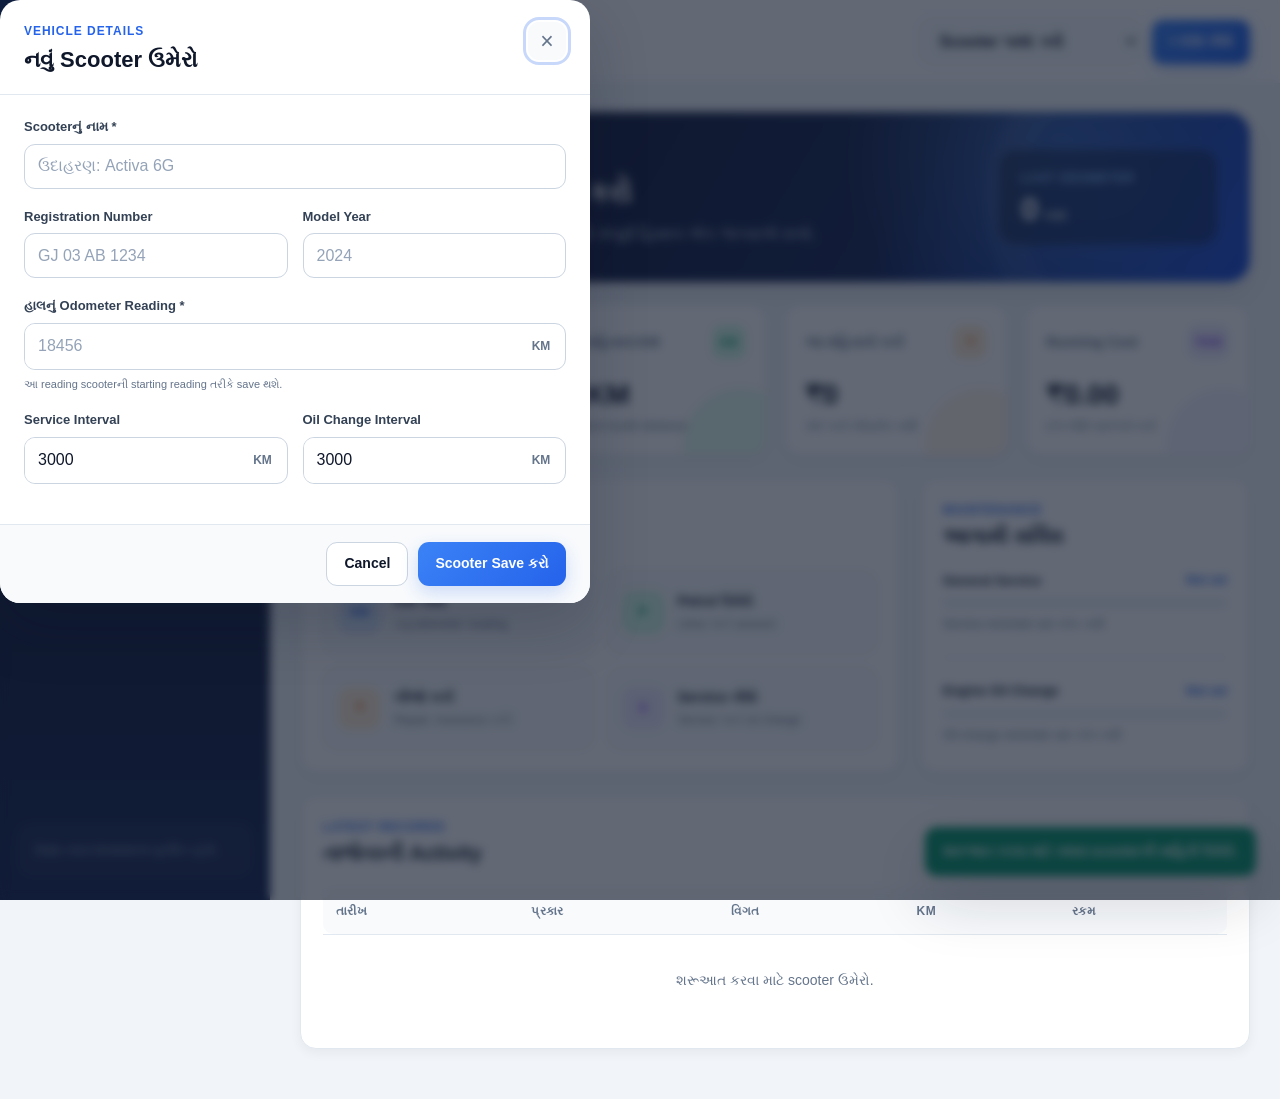
==== index.html @ d8d2cc83 "Add files via upload Add scooter expense tracker" ====
<!doctype html>
<html lang="gu">
  <head>
    <meta charset="UTF-8" />

    <meta name="viewport" content="width=device-width, initial-scale=1.0" />

    <meta
      name="description"
      content="Scooterના daily KM, petrol, service અને બીજા ખર્ચનો હિસાબ રાખવા માટેનું dashboard."
    />

    <title>Scooter Expense Tracker</title>

    <link rel="stylesheet" href="style.css" />
  </head>

  <body>
    <!-- Mobile overlay -->
    <div id="sidebarOverlay" class="sidebar-overlay"></div>

    <!-- Sidebar -->
    <aside id="sidebar" class="sidebar">
      <div class="brand">
        <div class="brand-icon">S</div>

        <div>
          <h1>Scooter Tracker</h1>
          <p>Expense & KM Manager</p>
        </div>
      </div>

      <nav class="sidebar-nav" aria-label="Main navigation">
        <button
          type="button"
          class="nav-item active"
          data-section="dashboardSection"
        >
          <span class="nav-icon">⌂</span>
          <span>ડેશબોર્ડ</span>
        </button>

        <button type="button" class="nav-item" data-section="ridesSection">
          <span class="nav-icon">↗</span>
          <span>Daily KM</span>
        </button>

        <button type="button" class="nav-item" data-section="expensesSection">
          <span class="nav-icon">₹</span>
          <span>ખર્ચ</span>
        </button>

        <button
          type="button"
          class="nav-item"
          data-section="maintenanceSection"
        >
          <span class="nav-icon">⚙</span>
          <span>સર્વિસ</span>
        </button>

        <button type="button" class="nav-item" data-section="reportsSection">
          <span class="nav-icon">▥</span>
          <span>રિપોર્ટ</span>
        </button>

        <button type="button" class="nav-item" data-section="scootersSection">
          <span class="nav-icon">+</span>
          <span>મારા Scooter</span>
        </button>
      </nav>

      <div class="sidebar-footer">
        <p>Data તમારા browserમાં સુરક્ષિત રહેશે.</p>
      </div>
    </aside>

    <!-- Main area -->
    <div class="app-container">
      <!-- Header -->
      <header class="top-header">
        <div class="header-left">
          <button
            type="button"
            id="menuButton"
            class="menu-button"
            aria-label="Open menu"
          >
            ☰
          </button>

          <div>
            <p class="page-label">Scooter Expense Tracker</p>
            <h2 id="pageTitle">ડેશબોર્ડ</h2>
          </div>
        </div>

        <div class="header-actions">
          <label for="activeScooterSelect" class="sr-only">
            Scooter પસંદ કરો
          </label>

          <select id="activeScooterSelect" class="scooter-selector">
            <option value="">Scooter પસંદ કરો</option>
          </select>

          <button
            type="button"
            class="primary-button"
            id="openRideDialogButton"
          >
            + KM નોંધો
          </button>
        </div>
      </header>

      <main class="main-content">
        <!-- Dashboard -->
        <section id="dashboardSection" class="page-section active">
          <div class="welcome-panel">
            <div>
              <p class="eyebrow">આજનો હિસાબ</p>
              <h3 id="dashboardScooterName">તમારું Scooter પસંદ કરો</h3>

              <p>
                Daily ride, petrol અને maintenanceનો સંપૂર્ણ હિસાબ એક જગ્યાએ
                રાખો.
              </p>
            </div>

            <div class="odometer-display">
              <span>Last Odometer</span>

              <strong>
                <span id="lastOdometerValue">0</span>
                <small>KM</small>
              </strong>
            </div>
          </div>

          <!-- Summary cards -->
          <div class="summary-grid">
            <article class="summary-card blue-card">
              <div class="card-heading">
                <span>આજના KM</span>
                <span class="card-icon">↗</span>
              </div>

              <strong id="todayKmValue">0 KM</strong>
              <p id="todayRideCount">આજે કોઈ ride નથી</p>
            </article>

            <article class="summary-card green-card">
              <div class="card-heading">
                <span>આ મહિનાના KM</span>
                <span class="card-icon">KM</span>
              </div>

              <strong id="monthKmValue">0 KM</strong>
              <p>Current month distance</p>
            </article>

            <article class="summary-card orange-card">
              <div class="card-heading">
                <span>આ મહિનાનો ખર્ચ</span>
                <span class="card-icon">₹</span>
              </div>

              <strong id="monthExpenseValue">₹0</strong>
              <p id="monthExpenseCount">કોઈ ખર્ચ નોંધાયેલ નથી</p>
            </article>

            <article class="summary-card purple-card">
              <div class="card-heading">
                <span>Running Cost</span>
                <span class="card-icon">₹/KM</span>
              </div>

              <strong id="costPerKmValue">₹0.00</strong>
              <p>દરેક KM પાછળનો ખર્ચ</p>
            </article>
          </div>

          <!-- Quick actions -->
          <div class="content-grid">
            <article class="panel quick-actions-panel">
              <div class="panel-header">
                <div>
                  <p class="eyebrow">Quick Entry</p>
                  <h3>નવો રેકોર્ડ ઉમેરો</h3>
                </div>
              </div>

              <div class="quick-action-grid">
                <button
                  type="button"
                  class="quick-action ride-action"
                  id="dashboardRideButton"
                >
                  <span class="quick-icon">KM</span>

                  <span>
                    <strong>KM નોંધો</strong>
                    <small>નવું odometer reading</small>
                  </span>
                </button>

                <button
                  type="button"
                  class="quick-action petrol-action"
                  id="dashboardPetrolButton"
                >
                  <span class="quick-icon">P</span>

                  <span>
                    <strong>Petrol ઉમેરો</strong>
                    <small>Litres અને amount</small>
                  </span>
                </button>

                <button
                  type="button"
                  class="quick-action expense-action"
                  id="dashboardExpenseButton"
                >
                  <span class="quick-icon">₹</span>

                  <span>
                    <strong>બીજો ખર્ચ</strong>
                    <small>Repair, insurance વગેરે</small>
                  </span>
                </button>

                <button
                  type="button"
                  class="quick-action service-action"
                  id="dashboardServiceButton"
                >
                  <span class="quick-icon">S</span>

                  <span>
                    <strong>Service નોંધો</strong>
                    <small>Service અને oil change</small>
                  </span>
                </button>
              </div>
            </article>

            <!-- Maintenance status -->
            <article class="panel maintenance-panel">
              <div class="panel-header">
                <div>
                  <p class="eyebrow">Maintenance</p>
                  <h3>આગામી સર્વિસ</h3>
                </div>
              </div>

              <div class="maintenance-item">
                <div class="maintenance-title">
                  <span>General Service</span>
                  <strong id="serviceKmRemaining"> Not set </strong>
                </div>

                <div class="progress-track">
                  <div
                    id="serviceProgressBar"
                    class="progress-bar service-progress"
                    style="width: 0%"
                  ></div>
                </div>

                <p id="nextServiceDetails">Service reminder set કરેલ નથી</p>
              </div>

              <div class="maintenance-item">
                <div class="maintenance-title">
                  <span>Engine Oil Change</span>
                  <strong id="oilKmRemaining"> Not set </strong>
                </div>

                <div class="progress-track">
                  <div
                    id="oilProgressBar"
                    class="progress-bar oil-progress"
                    style="width: 0%"
                  ></div>
                </div>

                <p id="nextOilDetails">Oil change reminder set કરેલ નથી</p>
              </div>
            </article>
          </div>

          <!-- Recent activity -->
          <article class="panel">
            <div class="panel-header responsive-panel-header">
              <div>
                <p class="eyebrow">Latest Records</p>
                <h3>તાજેતરની Activity</h3>
              </div>

              <button
                type="button"
                class="text-button"
                data-go-to="ridesSection"
              >
                બધા રેકોર્ડ જુઓ
              </button>
            </div>

            <div class="table-wrapper">
              <table>
                <thead>
                  <tr>
                    <th>તારીખ</th>
                    <th>પ્રકાર</th>
                    <th>વિગત</th>
                    <th>KM</th>
                    <th>રકમ</th>
                  </tr>
                </thead>

                <tbody id="recentActivityTableBody">
                  <tr class="empty-table-row">
                    <td colspan="5">હજી કોઈ activity નોંધાયેલ નથી.</td>
                  </tr>
                </tbody>
              </table>
            </div>
          </article>
        </section>

        <!-- Daily KM section -->
        <section id="ridesSection" class="page-section">
          <div class="section-heading">
            <div>
              <p class="eyebrow">Daily Ride Log</p>
              <h3>KM અને Ride History</h3>
              <p>
                દરેક stop પર odometer reading દાખલ કરો. Ride distance automatic
                calculate થશે.
              </p>
            </div>

            <button
              type="button"
              class="primary-button"
              id="ridesPageAddButton"
            >
              + નવું KM Reading
            </button>
          </div>

          <div class="summary-grid compact-grid">
            <article class="mini-summary-card">
              <span>આજના કુલ KM</span>
              <strong id="ridesTodayTotal">0 KM</strong>
            </article>

            <article class="mini-summary-card">
              <span>આ અઠવાડિયાના KM</span>
              <strong id="ridesWeekTotal">0 KM</strong>
            </article>

            <article class="mini-summary-card">
              <span>આ મહિનાના KM</span>
              <strong id="ridesMonthTotal">0 KM</strong>
            </article>

            <article class="mini-summary-card">
              <span>Average Daily KM</span>
              <strong id="averageDailyKm">0 KM</strong>
            </article>
          </div>

          <article class="panel">
            <div class="panel-header">
              <div>
                <p class="eyebrow">Odometer Entries</p>
                <h3>Ride History</h3>
              </div>
            </div>

            <div class="table-wrapper">
              <table>
                <thead>
                  <tr>
                    <th>Date & Time</th>
                    <th>Previous KM</th>
                    <th>Current KM</th>
                    <th>Ride KM</th>
                    <th>સ્થળ / નોંધ</th>
                    <th>Action</th>
                  </tr>
                </thead>

                <tbody id="rideHistoryTableBody">
                  <tr class="empty-table-row">
                    <td colspan="6">પ્રથમ odometer reading દાખલ કરો.</td>
                  </tr>
                </tbody>
              </table>
            </div>
          </article>
        </section>

        <!-- Expenses section -->
        <section id="expensesSection" class="page-section">
          <div class="section-heading">
            <div>
              <p class="eyebrow">Expense Manager</p>
              <h3>બધા ખર્ચ</h3>
              <p>Petrol, repair, insurance અને બીજા ખર્ચનો સંપૂર્ણ રેકોર્ડ.</p>
            </div>

            <div class="button-group">
              <button
                type="button"
                class="secondary-button"
                id="expensesPagePetrolButton"
              >
                + Petrol
              </button>

              <button
                type="button"
                class="primary-button"
                id="expensesPageAddButton"
              >
                + બીજો ખર્ચ
              </button>
            </div>
          </div>

          <div class="summary-grid compact-grid">
            <article class="mini-summary-card">
              <span>કુલ Petrol ખર્ચ</span>
              <strong id="totalPetrolExpense">₹0</strong>
            </article>

            <article class="mini-summary-card">
              <span>કુલ Service ખર્ચ</span>
              <strong id="totalServiceExpense">₹0</strong>
            </article>

            <article class="mini-summary-card">
              <span>બીજા ખર્ચ</span>
              <strong id="totalOtherExpense">₹0</strong>
            </article>

            <article class="mini-summary-card">
              <span>કુલ Scooter ખર્ચ</span>
              <strong id="grandTotalExpense">₹0</strong>
            </article>
          </div>

          <article class="panel">
            <div class="filter-row">
              <div>
                <label for="expenseMonthFilter"> મહિનો </label>

                <input type="month" id="expenseMonthFilter" />
              </div>

              <div>
                <label for="expenseTypeFilter"> ખર્ચનો પ્રકાર </label>

                <select id="expenseTypeFilter">
                  <option value="all">બધા ખર્ચ</option>
                  <option value="petrol">Petrol</option>
                  <option value="service">Service</option>
                  <option value="oil">Engine Oil</option>
                  <option value="repair">Repair</option>
                  <option value="insurance">Insurance</option>
                  <option value="puc">PUC</option>
                  <option value="accessory">Accessory</option>
                  <option value="other">Other</option>
                </select>
              </div>

              <button
                type="button"
                class="secondary-button filter-reset-button"
                id="resetExpenseFilterButton"
              >
                Reset
              </button>
            </div>

            <div class="table-wrapper">
              <table>
                <thead>
                  <tr>
                    <th>તારીખ</th>
                    <th>પ્રકાર</th>
                    <th>વિગત</th>
                    <th>Odometer</th>
                    <th>રકમ</th>
                    <th>Action</th>
                  </tr>
                </thead>

                <tbody id="expenseHistoryTableBody">
                  <tr class="empty-table-row">
                    <td colspan="6">કોઈ ખર્ચ નોંધાયેલ નથી.</td>
                  </tr>
                </tbody>
              </table>
            </div>
          </article>
        </section>

        <!-- Maintenance section -->
        <section id="maintenanceSection" class="page-section">
          <div class="section-heading">
            <div>
              <p class="eyebrow">Service Records</p>
              <h3>Service અને Maintenance</h3>
              <p>Service, oil change, tyre અને repairનો record રાખો.</p>
            </div>

            <button
              type="button"
              class="primary-button"
              id="maintenancePageAddButton"
            >
              + Service નોંધો
            </button>
          </div>

          <article class="panel">
            <div class="panel-header">
              <div>
                <p class="eyebrow">Maintenance Timeline</p>
                <h3>Service History</h3>
              </div>
            </div>

            <div id="maintenanceTimeline" class="maintenance-timeline">
              <div class="empty-state">
                <div class="empty-icon">⚙</div>
                <h4>કોઈ service record નથી</h4>
                <p>પહેલી service અથવા oil changeની entry ઉમેરો.</p>
              </div>
            </div>
          </article>
        </section>

        <!-- Reports section -->
        <section id="reportsSection" class="page-section">
          <div class="section-heading">
            <div>
              <p class="eyebrow">Expense Analysis</p>
              <h3>Monthly Report</h3>
              <p>Scooter કેટલા KM ચાલ્યું અને કેટલો ખર્ચ થયો તે જુઓ.</p>
            </div>

            <div>
              <label for="reportMonthFilter" class="sr-only">
                Report month
              </label>

              <input type="month" id="reportMonthFilter" />
            </div>
          </div>

          <div class="report-grid">
            <article class="panel report-overview">
              <div class="panel-header">
                <div>
                  <p class="eyebrow">Selected Month</p>
                  <h3>મહિનાનો સારાંશ</h3>
                </div>
              </div>

              <div class="report-list">
                <div>
                  <span>કુલ Distance</span>
                  <strong id="reportTotalKm">0 KM</strong>
                </div>

                <div>
                  <span>કુલ ખર્ચ</span>
                  <strong id="reportTotalExpense">₹0</strong>
                </div>

                <div>
                  <span>Petrol ખર્ચ</span>
                  <strong id="reportPetrolExpense">₹0</strong>
                </div>

                <div>
                  <span>Service ખર્ચ</span>
                  <strong id="reportServiceExpense">₹0</strong>
                </div>

                <div>
                  <span>Cost per KM</span>
                  <strong id="reportCostPerKm">₹0.00</strong>
                </div>

                <div>
                  <span>Average Mileage</span>
                  <strong id="reportMileage">0 KM/L</strong>
                </div>
              </div>
            </article>

            <article class="panel">
              <div class="panel-header">
                <div>
                  <p class="eyebrow">Expense Breakdown</p>
                  <h3>ખર્ચ ક્યાં થયો?</h3>
                </div>
              </div>

              <div id="expenseBreakdown" class="expense-breakdown">
                <div class="breakdown-row">
                  <div class="breakdown-label">
                    <span>Petrol</span>
                    <strong id="petrolBreakdownAmount">₹0</strong>
                  </div>

                  <div class="progress-track">
                    <div
                      id="petrolBreakdownBar"
                      class="progress-bar petrol-bar"
                      style="width: 0%"
                    ></div>
                  </div>
                </div>

                <div class="breakdown-row">
                  <div class="breakdown-label">
                    <span>Service</span>
                    <strong id="serviceBreakdownAmount">₹0</strong>
                  </div>

                  <div class="progress-track">
                    <div
                      id="serviceBreakdownBar"
                      class="progress-bar service-bar"
                      style="width: 0%"
                    ></div>
                  </div>
                </div>

                <div class="breakdown-row">
                  <div class="breakdown-label">
                    <span>Repair & Other</span>
                    <strong id="otherBreakdownAmount">₹0</strong>
                  </div>

                  <div class="progress-track">
                    <div
                      id="otherBreakdownBar"
                      class="progress-bar other-bar"
                      style="width: 0%"
                    ></div>
                  </div>
                </div>
              </div>
            </article>
          </div>
        </section>

        <!-- Scooters section -->
        <section id="scootersSection" class="page-section">
          <div class="section-heading">
            <div>
              <p class="eyebrow">Vehicle Manager</p>
              <h3>મારા Scooter</h3>
              <p>એકથી વધારે scooter હોય તો દરેકનો અલગ હિસાબ રાખો.</p>
            </div>

            <button
              type="button"
              class="primary-button"
              id="scootersPageAddButton"
            >
              + Scooter ઉમેરો
            </button>
          </div>

          <div id="scooterCardsContainer" class="scooter-grid">
            <div class="empty-state full-width">
              <div class="empty-icon">+</div>
              <h4>હજી કોઈ scooter ઉમેરેલ નથી</h4>
              <p>શરૂઆત કરવા માટે તમારા scooterની માહિતી ઉમેરો.</p>
            </div>
          </div>
        </section>
      </main>
    </div>

    <!-- Toast message -->
    <div id="toast" class="toast" role="status" aria-live="polite"></div>

    <!-- Add scooter dialog -->
    <dialog id="scooterDialog" class="app-dialog">
      <form id="scooterForm">
        <div class="dialog-header">
          <div>
            <p class="eyebrow">Vehicle Details</p>
            <h3 id="scooterDialogTitle">નવું Scooter ઉમેરો</h3>
          </div>

          <button
            type="button"
            class="dialog-close-button"
            data-close-dialog="scooterDialog"
            aria-label="Close"
          >
            ×
          </button>
        </div>

        <div class="dialog-body">
          <input type="hidden" id="scooterEditId" />

          <div class="form-group">
            <label for="scooterName"> Scooterનું નામ * </label>

            <input
              type="text"
              id="scooterName"
              placeholder="ઉદાહરણ: Activa 6G"
              required
            />
          </div>

          <div class="two-column-form">
            <div class="form-group">
              <label for="scooterNumber"> Registration Number </label>

              <input
                type="text"
                id="scooterNumber"
                placeholder="GJ 03 AB 1234"
              />
            </div>

            <div class="form-group">
              <label for="scooterModelYear"> Model Year </label>

              <input
                type="number"
                id="scooterModelYear"
                min="1990"
                max="2100"
                placeholder="2024"
              />
            </div>
          </div>

          <div class="form-group">
            <label for="scooterInitialKm"> હાલનું Odometer Reading * </label>

            <div class="input-with-unit">
              <input
                type="number"
                id="scooterInitialKm"
                min="0"
                step="0.1"
                placeholder="18456"
                required
              />

              <span>KM</span>
            </div>

            <small>
              આ reading scooterની starting reading તરીકે save થશે.
            </small>
          </div>

          <div class="two-column-form">
            <div class="form-group">
              <label for="serviceIntervalKm"> Service Interval </label>

              <div class="input-with-unit">
                <input
                  type="number"
                  id="serviceIntervalKm"
                  min="1"
                  value="3000"
                />

                <span>KM</span>
              </div>
            </div>

            <div class="form-group">
              <label for="oilIntervalKm"> Oil Change Interval </label>

              <div class="input-with-unit">
                <input type="number" id="oilIntervalKm" min="1" value="3000" />

                <span>KM</span>
              </div>
            </div>
          </div>
        </div>

        <div class="dialog-footer">
          <button
            type="button"
            class="secondary-button"
            data-close-dialog="scooterDialog"
          >
            Cancel
          </button>

          <button type="submit" class="primary-button">Scooter Save કરો</button>
        </div>
      </form>
    </dialog>

    <!-- Add KM reading dialog -->
    <dialog id="rideDialog" class="app-dialog">
      <form id="rideForm">
        <div class="dialog-header">
          <div>
            <p class="eyebrow">Daily Ride</p>
            <h3>નવું KM Reading</h3>
          </div>

          <button
            type="button"
            class="dialog-close-button"
            data-close-dialog="rideDialog"
            aria-label="Close"
          >
            ×
          </button>
        </div>

        <div class="dialog-body">
          <div class="current-reading-box">
            <span>Previous Odometer</span>

            <strong> <span id="ridePreviousKm">0</span> KM </strong>
          </div>

          <div class="form-group">
            <label for="rideCurrentKm"> Current Odometer Reading * </label>

            <div class="input-with-unit">
              <input
                type="number"
                id="rideCurrentKm"
                min="0"
                step="0.1"
                placeholder="18468"
                required
              />

              <span>KM</span>
            </div>
          </div>

          <div id="rideCalculationPreview" class="calculation-preview">
            Current KM દાખલ કરવાથી ride distance અહીં દેખાશે.
          </div>

          <div class="form-group">
            <label for="rideDateTime"> Date & Time * </label>

            <input type="datetime-local" id="rideDateTime" required />
          </div>

          <div class="form-group">
            <label for="rideNote"> સ્થળ અથવા નોંધ </label>

            <input
              type="text"
              id="rideNote"
              placeholder="ઉદાહરણ: Office, Home, Market"
            />
          </div>

          <p id="rideFormError" class="form-error"></p>
        </div>

        <div class="dialog-footer">
          <button
            type="button"
            class="secondary-button"
            data-close-dialog="rideDialog"
          >
            Cancel
          </button>

          <button type="submit" class="primary-button">KM Save કરો</button>
        </div>
      </form>
    </dialog>

    <!-- Add petrol dialog -->
    <dialog id="petrolDialog" class="app-dialog">
      <form id="petrolForm">
        <div class="dialog-header">
          <div>
            <p class="eyebrow">Fuel Record</p>
            <h3>Petrol Entry</h3>
          </div>

          <button
            type="button"
            class="dialog-close-button"
            data-close-dialog="petrolDialog"
            aria-label="Close"
          >
            ×
          </button>
        </div>

        <div class="dialog-body">
          <div class="two-column-form">
            <div class="form-group">
              <label for="petrolDate"> તારીખ * </label>

              <input type="date" id="petrolDate" required />
            </div>

            <div class="form-group">
              <label for="petrolOdometer"> Odometer KM * </label>

              <input
                type="number"
                id="petrolOdometer"
                min="0"
                step="0.1"
                required
              />
            </div>
          </div>

          <div class="two-column-form">
            <div class="form-group">
              <label for="petrolLitres"> Petrol Litres * </label>

              <div class="input-with-unit">
                <input
                  type="number"
                  id="petrolLitres"
                  min="0.01"
                  step="0.01"
                  placeholder="4.50"
                  required
                />

                <span>L</span>
              </div>
            </div>

            <div class="form-group">
              <label for="petrolRate"> Rate per Litre </label>

              <div class="input-with-unit currency-unit">
                <span>₹</span>

                <input
                  type="number"
                  id="petrolRate"
                  min="0"
                  step="0.01"
                  placeholder="95.00"
                />
              </div>
            </div>
          </div>

          <div class="form-group">
            <label for="petrolAmount"> Total Amount * </label>

            <div class="input-with-unit currency-unit">
              <span>₹</span>

              <input
                type="number"
                id="petrolAmount"
                min="0"
                step="0.01"
                placeholder="500"
                required
              />
            </div>
          </div>

          <div class="form-group checkbox-group">
            <input type="checkbox" id="petrolFullTank" />

            <label for="petrolFullTank"> Full tank ભરાવ્યું છે </label>
          </div>

          <div class="form-group">
            <label for="petrolNote"> નોંધ </label>

            <input
              type="text"
              id="petrolNote"
              placeholder="ઉદાહરણ: Indian Oil, Rajkot"
            />
          </div>

          <p id="petrolFormError" class="form-error"></p>
        </div>

        <div class="dialog-footer">
          <button
            type="button"
            class="secondary-button"
            data-close-dialog="petrolDialog"
          >
            Cancel
          </button>

          <button type="submit" class="primary-button">Petrol Save કરો</button>
        </div>
      </form>
    </dialog>

    <!-- Add expense dialog -->
    <dialog id="expenseDialog" class="app-dialog">
      <form id="expenseForm">
        <div class="dialog-header">
          <div>
            <p class="eyebrow">Expense Record</p>
            <h3>નવો ખર્ચ ઉમેરો</h3>
          </div>

          <button
            type="button"
            class="dialog-close-button"
            data-close-dialog="expenseDialog"
            aria-label="Close"
          >
            ×
          </button>
        </div>

        <div class="dialog-body">
          <div class="two-column-form">
            <div class="form-group">
              <label for="expenseDate"> તારીખ * </label>

              <input type="date" id="expenseDate" required />
            </div>

            <div class="form-group">
              <label for="expenseType"> ખર્ચનો પ્રકાર * </label>

              <select id="expenseType" required>
                <option value="">પસંદ કરો</option>
                <option value="repair">Repair</option>
                <option value="insurance">Insurance</option>
                <option value="puc">PUC</option>
                <option value="accessory">Accessory</option>
                <option value="washing">Washing</option>
                <option value="parking">Parking</option>
                <option value="fine">Fine</option>
                <option value="other">Other</option>
              </select>
            </div>
          </div>

          <div class="two-column-form">
            <div class="form-group">
              <label for="expenseAmount"> Amount * </label>

              <div class="input-with-unit currency-unit">
                <span>₹</span>

                <input
                  type="number"
                  id="expenseAmount"
                  min="0"
                  step="0.01"
                  required
                />
              </div>
            </div>

            <div class="form-group">
              <label for="expenseOdometer"> Odometer KM </label>

              <input type="number" id="expenseOdometer" min="0" step="0.1" />
            </div>
          </div>

          <div class="form-group">
            <label for="expenseDescription"> ખર્ચની વિગત * </label>

            <input
              type="text"
              id="expenseDescription"
              placeholder="ખર્ચ શેના માટે થયો?"
              required
            />
          </div>

          <p id="expenseFormError" class="form-error"></p>
        </div>

        <div class="dialog-footer">
          <button
            type="button"
            class="secondary-button"
            data-close-dialog="expenseDialog"
          >
            Cancel
          </button>

          <button type="submit" class="primary-button">ખર્ચ Save કરો</button>
        </div>
      </form>
    </dialog>

    <!-- Add service dialog -->
    <dialog id="serviceDialog" class="app-dialog">
      <form id="serviceForm">
        <div class="dialog-header">
          <div>
            <p class="eyebrow">Maintenance Record</p>
            <h3>Service નોંધો</h3>
          </div>

          <button
            type="button"
            class="dialog-close-button"
            data-close-dialog="serviceDialog"
            aria-label="Close"
          >
            ×
          </button>
        </div>

        <div class="dialog-body">
          <div class="two-column-form">
            <div class="form-group">
              <label for="serviceDate"> તારીખ * </label>

              <input type="date" id="serviceDate" required />
            </div>

            <div class="form-group">
              <label for="serviceType"> Service Type * </label>

              <select id="serviceType" required>
                <option value="">પસંદ કરો</option>
                <option value="general-service">General Service</option>
                <option value="oil-change">Engine Oil Change</option>
                <option value="tyre">Tyre Work</option>
                <option value="battery">Battery</option>
                <option value="brake">Brake Work</option>
                <option value="repair">Repair</option>
                <option value="other">Other</option>
              </select>
            </div>
          </div>

          <div class="two-column-form">
            <div class="form-group">
              <label for="serviceOdometer"> Service Odometer * </label>

              <div class="input-with-unit">
                <input
                  type="number"
                  id="serviceOdometer"
                  min="0"
                  step="0.1"
                  required
                />

                <span>KM</span>
              </div>
            </div>

            <div class="form-group">
              <label for="serviceAmount"> Service Cost * </label>

              <div class="input-with-unit currency-unit">
                <span>₹</span>

                <input
                  type="number"
                  id="serviceAmount"
                  min="0"
                  step="0.01"
                  required
                />
              </div>
            </div>
          </div>

          <div class="form-group">
            <label for="serviceDescription"> કરાવેલા કામની વિગત * </label>

            <textarea
              id="serviceDescription"
              rows="4"
              placeholder="ઉદાહરણ: Engine oil, air filter અને brake setting"
              required
            ></textarea>
          </div>

          <div class="form-group">
            <label for="serviceCenter"> Service Center / Mechanic </label>

            <input
              type="text"
              id="serviceCenter"
              placeholder="Service centerનું નામ"
            />
          </div>

          <p id="serviceFormError" class="form-error"></p>
        </div>

        <div class="dialog-footer">
          <button
            type="button"
            class="secondary-button"
            data-close-dialog="serviceDialog"
          >
            Cancel
          </button>

          <button type="submit" class="primary-button">Service Save કરો</button>
        </div>
      </form>
    </dialog>

    <!-- Delete confirmation dialog -->
    <dialog id="deleteDialog" class="app-dialog small-dialog">
      <div class="dialog-header">
        <div>
          <p class="eyebrow danger-text">Delete Record</p>
          <h3>આ record delete કરવો છે?</h3>
        </div>

        <button
          type="button"
          class="dialog-close-button"
          data-close-dialog="deleteDialog"
          aria-label="Close"
        >
          ×
        </button>
      </div>

      <div class="dialog-body">
        <p>Delete કર્યા પછી આ record પાછો મેળવી શકાશે નહીં.</p>
      </div>

      <div class="dialog-footer">
        <button
          type="button"
          class="secondary-button"
          data-close-dialog="deleteDialog"
        >
          Cancel
        </button>

        <button type="button" class="danger-button" id="confirmDeleteButton">
          Delete
        </button>
      </div>
    </dialog>

    <script src="app.js"></script>
  </body>
</html>
---- style.css ----
/* =====================================================
   SCOOTER EXPENSE TRACKER
   Main stylesheet
===================================================== */

:root {
  --primary: #2563eb;
  --primary-dark: #1d4ed8;
  --primary-light: #dbeafe;

  --secondary: #0f172a;
  --secondary-light: #1e293b;

  --green: #059669;
  --green-light: #d1fae5;

  --orange: #ea580c;
  --orange-light: #ffedd5;

  --purple: #7c3aed;
  --purple-light: #ede9fe;

  --red: #dc2626;
  --red-dark: #b91c1c;
  --red-light: #fee2e2;

  --yellow: #ca8a04;
  --yellow-light: #fef9c3;

  --background: #f1f5f9;
  --surface: #ffffff;
  --surface-soft: #f8fafc;

  --text-primary: #0f172a;
  --text-secondary: #64748b;
  --text-muted: #94a3b8;

  --border: #e2e8f0;
  --border-dark: #cbd5e1;

  --sidebar-width: 270px;
  --header-height: 84px;

  --radius-small: 10px;
  --radius-medium: 16px;
  --radius-large: 22px;

  --shadow-small: 0 4px 12px rgba(15, 23, 42, 0.05);
  --shadow-medium: 0 12px 30px rgba(15, 23, 42, 0.09);
  --shadow-large: 0 24px 60px rgba(15, 23, 42, 0.18);

  --transition: 0.2s ease;
}

/* =====================================================
   RESET
===================================================== */

* {
  box-sizing: border-box;
  margin: 0;
  padding: 0;
}

html {
  scroll-behavior: smooth;
}

body {
  min-height: 100vh;
  overflow-x: hidden;
  background: var(--background);
  color: var(--text-primary);
  font-family: Inter, "Segoe UI", Arial, sans-serif;
  font-size: 16px;
  line-height: 1.5;
}

button,
input,
select,
textarea {
  font: inherit;
}

button,
select {
  cursor: pointer;
}

button {
  border: 0;
}

input,
select,
textarea {
  width: 100%;
}

textarea {
  resize: vertical;
}

table {
  width: 100%;
  border-collapse: collapse;
}

.sr-only {
  position: absolute;
  width: 1px;
  height: 1px;
  overflow: hidden;
  clip: rect(0, 0, 0, 0);
  white-space: nowrap;
}

/* =====================================================
   SIDEBAR
===================================================== */

.sidebar {
  position: fixed;
  z-index: 100;
  top: 0;
  left: 0;
  width: var(--sidebar-width);
  height: 100vh;
  display: flex;
  flex-direction: column;
  padding: 24px 18px;
  overflow-y: auto;
  color: #ffffff;
  background:
    radial-gradient(
      circle at top left,
      rgba(37, 99, 235, 0.35),
      transparent 35%
    ),
    linear-gradient(180deg, #0f172a 0%, #111c35 55%, #172554 100%);
  transition: transform var(--transition);
}

.brand {
  display: flex;
  align-items: center;
  gap: 13px;
  min-height: 56px;
  margin: 0 6px 34px;
}

.brand-icon {
  width: 46px;
  height: 46px;
  flex-shrink: 0;
  display: grid;
  place-items: center;
  border: 1px solid rgba(255, 255, 255, 0.22);
  border-radius: 15px;
  color: #ffffff;
  background: linear-gradient(135deg, #3b82f6, #1d4ed8);
  box-shadow: 0 10px 25px rgba(37, 99, 235, 0.35);
  font-size: 22px;
  font-weight: 800;
}

.brand h1 {
  font-size: 18px;
  line-height: 1.2;
}

.brand p {
  margin-top: 4px;
  color: #94a3b8;
  font-size: 12px;
}

.sidebar-nav {
  display: flex;
  flex: 1;
  flex-direction: column;
  gap: 7px;
}

.nav-item {
  width: 100%;
  min-height: 50px;
  display: flex;
  align-items: center;
  gap: 13px;
  padding: 12px 14px;
  border-radius: 13px;
  color: #b8c2d6;
  background: transparent;
  text-align: left;
  font-size: 15px;
  font-weight: 600;
  transition:
    color var(--transition),
    background var(--transition),
    transform var(--transition);
}

.nav-item:hover {
  color: #ffffff;
  background: rgba(255, 255, 255, 0.08);
  transform: translateX(3px);
}

.nav-item.active {
  color: #ffffff;
  background: linear-gradient(
    135deg,
    rgba(59, 130, 246, 0.95),
    rgba(37, 99, 235, 0.78)
  );
  box-shadow: 0 10px 22px rgba(37, 99, 235, 0.22);
}

.nav-icon {
  width: 27px;
  height: 27px;
  flex-shrink: 0;
  display: grid;
  place-items: center;
  border-radius: 8px;
  background: rgba(255, 255, 255, 0.09);
  font-size: 14px;
  font-weight: 800;
}

.nav-item.active .nav-icon {
  background: rgba(255, 255, 255, 0.18);
}

.sidebar-footer {
  margin-top: 28px;
  padding: 16px;
  border: 1px solid rgba(255, 255, 255, 0.08);
  border-radius: 14px;
  color: #94a3b8;
  background: rgba(255, 255, 255, 0.04);
  font-size: 12px;
}

.sidebar-overlay {
  position: fixed;
  z-index: 90;
  inset: 0;
  display: none;
  background: rgba(15, 23, 42, 0.58);
  backdrop-filter: blur(3px);
}

/* =====================================================
   MAIN LAYOUT AND HEADER
===================================================== */

.app-container {
  min-height: 100vh;
  margin-left: var(--sidebar-width);
}

.top-header {
  position: sticky;
  z-index: 70;
  top: 0;
  min-height: var(--header-height);
  display: flex;
  align-items: center;
  justify-content: space-between;
  gap: 20px;
  padding: 15px 30px;
  border-bottom: 1px solid rgba(226, 232, 240, 0.9);
  background: rgba(255, 255, 255, 0.9);
  backdrop-filter: blur(16px);
}

.header-left,
.header-actions,
.button-group {
  display: flex;
  align-items: center;
  gap: 12px;
}

.header-left h2 {
  margin-top: 2px;
  font-size: 24px;
  line-height: 1.2;
}

.page-label {
  color: var(--text-secondary);
  font-size: 12px;
  font-weight: 700;
  letter-spacing: 0.06em;
  text-transform: uppercase;
}

.menu-button {
  width: 44px;
  height: 44px;
  display: none;
  place-items: center;
  border-radius: 12px;
  color: var(--text-primary);
  background: var(--surface-soft);
  font-size: 20px;
}

.scooter-selector {
  width: 220px;
  height: 45px;
  padding: 0 38px 0 14px;
  border: 1px solid var(--border);
  border-radius: 12px;
  outline: none;
  color: var(--text-primary);
  background: var(--surface-soft);
  font-weight: 600;
  transition:
    border-color var(--transition),
    box-shadow var(--transition);
}

.scooter-selector:focus {
  border-color: var(--primary);
  box-shadow: 0 0 0 4px rgba(37, 99, 235, 0.12);
}

.main-content {
  width: 100%;
  max-width: 1600px;
  margin: 0 auto;
  padding: 28px 30px 50px;
}

.page-section {
  display: none;
  animation: sectionFade 0.25s ease;
}

.page-section.active {
  display: block;
}

@keyframes sectionFade {
  from {
    opacity: 0;
    transform: translateY(5px);
  }

  to {
    opacity: 1;
    transform: translateY(0);
  }
}

/* =====================================================
   COMMON BUTTONS
===================================================== */

.primary-button,
.secondary-button,
.danger-button,
.text-button {
  min-height: 44px;
  display: inline-flex;
  align-items: center;
  justify-content: center;
  gap: 7px;
  padding: 10px 17px;
  border-radius: 11px;
  font-size: 14px;
  font-weight: 700;
  transition:
    transform var(--transition),
    box-shadow var(--transition),
    background var(--transition);
}

.primary-button {
  color: #ffffff;
  background: linear-gradient(135deg, #3b82f6, #2563eb);
  box-shadow: 0 7px 18px rgba(37, 99, 235, 0.2);
}

.primary-button:hover {
  background: linear-gradient(135deg, #2563eb, #1d4ed8);
  box-shadow: 0 10px 24px rgba(37, 99, 235, 0.3);
  transform: translateY(-1px);
}

.secondary-button {
  border: 1px solid var(--border-dark);
  color: var(--text-primary);
  background: #ffffff;
}

.secondary-button:hover {
  border-color: var(--primary);
  color: var(--primary);
  background: var(--primary-light);
}

.danger-button {
  color: #ffffff;
  background: var(--red);
}

.danger-button:hover {
  background: var(--red-dark);
}

.text-button {
  min-height: auto;
  padding: 6px 9px;
  color: var(--primary);
  background: transparent;
}

.text-button:hover {
  background: var(--primary-light);
}

button:focus-visible,
input:focus-visible,
select:focus-visible,
textarea:focus-visible {
  outline: 3px solid rgba(37, 99, 235, 0.25);
  outline-offset: 2px;
}

button:disabled {
  cursor: not-allowed;
  opacity: 0.55;
  transform: none;
}

/* =====================================================
   SECTION HEADINGS
===================================================== */

.section-heading {
  display: flex;
  align-items: flex-end;
  justify-content: space-between;
  gap: 24px;
  margin-bottom: 24px;
}

.section-heading h3 {
  margin-top: 2px;
  font-size: 28px;
  line-height: 1.25;
}

.section-heading > div > p:last-child {
  max-width: 650px;
  margin-top: 7px;
  color: var(--text-secondary);
}

.eyebrow {
  color: var(--primary);
  font-size: 12px;
  font-weight: 800;
  letter-spacing: 0.08em;
  text-transform: uppercase;
}

/* =====================================================
   DASHBOARD WELCOME PANEL
===================================================== */

.welcome-panel {
  position: relative;
  min-height: 170px;
  display: flex;
  align-items: center;
  justify-content: space-between;
  gap: 35px;
  margin-bottom: 22px;
  padding: 29px 32px;
  overflow: hidden;
  border-radius: var(--radius-large);
  color: #ffffff;
  background:
    radial-gradient(
      circle at 80% 20%,
      rgba(96, 165, 250, 0.4),
      transparent 28%
    ),
    linear-gradient(120deg, #0f172a, #172554 62%, #1d4ed8);
  box-shadow: var(--shadow-medium);
}

.welcome-panel::after {
  position: absolute;
  right: -55px;
  bottom: -80px;
  width: 250px;
  height: 250px;
  border: 35px solid rgba(255, 255, 255, 0.05);
  border-radius: 50%;
  content: "";
}

.welcome-panel > * {
  position: relative;
  z-index: 1;
}

.welcome-panel .eyebrow {
  color: #93c5fd;
}

.welcome-panel h3 {
  margin: 5px 0 8px;
  font-size: 29px;
}

.welcome-panel p {
  max-width: 550px;
  color: #cbd5e1;
}

.odometer-display {
  min-width: 220px;
  padding: 19px 22px;
  border: 1px solid rgba(255, 255, 255, 0.12);
  border-radius: 18px;
  background: rgba(15, 23, 42, 0.4);
  backdrop-filter: blur(10px);
}

.odometer-display > span {
  display: block;
  margin-bottom: 6px;
  color: #93c5fd;
  font-size: 12px;
  font-weight: 700;
  letter-spacing: 0.06em;
  text-transform: uppercase;
}

.odometer-display strong {
  display: flex;
  align-items: baseline;
  gap: 7px;
  font-size: 32px;
  line-height: 1;
}

.odometer-display small {
  color: #cbd5e1;
  font-size: 13px;
}

/* =====================================================
   SUMMARY CARDS
===================================================== */

.summary-grid {
  display: grid;
  grid-template-columns: repeat(4, minmax(0, 1fr));
  gap: 17px;
  margin-bottom: 22px;
}

.summary-card {
  position: relative;
  min-height: 145px;
  padding: 20px;
  overflow: hidden;
  border: 1px solid var(--border);
  border-radius: var(--radius-medium);
  background: var(--surface);
  box-shadow: var(--shadow-small);
  transition:
    transform var(--transition),
    box-shadow var(--transition);
}

.summary-card:hover {
  transform: translateY(-3px);
  box-shadow: var(--shadow-medium);
}

.summary-card::after {
  position: absolute;
  right: -32px;
  bottom: -48px;
  width: 115px;
  height: 115px;
  border-radius: 50%;
  content: "";
  opacity: 0.55;
}

.blue-card::after {
  background: var(--primary-light);
}

.green-card::after {
  background: var(--green-light);
}

.orange-card::after {
  background: var(--orange-light);
}

.purple-card::after {
  background: var(--purple-light);
}

.card-heading {
  display: flex;
  align-items: center;
  justify-content: space-between;
  gap: 10px;
  margin-bottom: 19px;
  color: var(--text-secondary);
  font-size: 14px;
  font-weight: 700;
}

.card-icon {
  min-width: 34px;
  height: 34px;
  display: grid;
  place-items: center;
  padding: 0 7px;
  border-radius: 10px;
  color: var(--primary);
  background: var(--primary-light);
  font-size: 11px;
  font-weight: 800;
}

.green-card .card-icon {
  color: var(--green);
  background: var(--green-light);
}

.orange-card .card-icon {
  color: var(--orange);
  background: var(--orange-light);
}

.purple-card .card-icon {
  color: var(--purple);
  background: var(--purple-light);
}

.summary-card > strong {
  position: relative;
  z-index: 1;
  display: block;
  margin-bottom: 5px;
  font-size: 28px;
  line-height: 1.2;
}

.summary-card > p {
  position: relative;
  z-index: 1;
  color: var(--text-secondary);
  font-size: 12px;
}

.compact-grid {
  margin-bottom: 20px;
}

.mini-summary-card {
  padding: 18px 20px;
  border: 1px solid var(--border);
  border-radius: 14px;
  background: var(--surface);
  box-shadow: var(--shadow-small);
}

.mini-summary-card span {
  display: block;
  margin-bottom: 9px;
  color: var(--text-secondary);
  font-size: 13px;
  font-weight: 600;
}

.mini-summary-card strong {
  color: var(--text-primary);
  font-size: 23px;
}

/* =====================================================
   PANELS AND CONTENT GRID
===================================================== */

.content-grid,
.report-grid {
  display: grid;
  grid-template-columns: minmax(0, 1.35fr) minmax(330px, 0.65fr);
  gap: 20px;
  margin-bottom: 22px;
}

.report-grid {
  grid-template-columns: minmax(300px, 0.8fr) minmax(0, 1.2fr);
}

.panel {
  padding: 22px;
  border: 1px solid var(--border);
  border-radius: var(--radius-medium);
  background: var(--surface);
  box-shadow: var(--shadow-small);
}

.panel-header {
  display: flex;
  align-items: center;
  justify-content: space-between;
  gap: 18px;
  margin-bottom: 20px;
}

.panel-header h3 {
  margin-top: 2px;
  font-size: 20px;
}

/* =====================================================
   QUICK ACTIONS
===================================================== */

.quick-action-grid {
  display: grid;
  grid-template-columns: repeat(2, minmax(0, 1fr));
  gap: 13px;
}

.quick-action {
  min-height: 83px;
  display: flex;
  align-items: center;
  gap: 13px;
  padding: 14px;
  border: 1px solid var(--border);
  border-radius: 14px;
  color: var(--text-primary);
  background: var(--surface-soft);
  text-align: left;
  transition:
    border-color var(--transition),
    background var(--transition),
    transform var(--transition);
}

.quick-action:hover {
  border-color: #bfdbfe;
  background: #eff6ff;
  transform: translateY(-2px);
}

.quick-icon {
  width: 43px;
  height: 43px;
  flex-shrink: 0;
  display: grid;
  place-items: center;
  border-radius: 12px;
  color: var(--primary);
  background: var(--primary-light);
  font-size: 12px;
  font-weight: 900;
}

.petrol-action .quick-icon {
  color: var(--green);
  background: var(--green-light);
}

.expense-action .quick-icon {
  color: var(--orange);
  background: var(--orange-light);
}

.service-action .quick-icon {
  color: var(--purple);
  background: var(--purple-light);
}

.quick-action strong,
.quick-action small {
  display: block;
}

.quick-action strong {
  margin-bottom: 3px;
  font-size: 14px;
}

.quick-action small {
  color: var(--text-secondary);
  font-size: 12px;
}

/* =====================================================
   MAINTENANCE
===================================================== */

.maintenance-item + .maintenance-item {
  margin-top: 24px;
  padding-top: 23px;
  border-top: 1px solid var(--border);
}

.maintenance-title {
  display: flex;
  align-items: center;
  justify-content: space-between;
  gap: 15px;
  margin-bottom: 9px;
  font-size: 13px;
  font-weight: 700;
}

.maintenance-title strong {
  color: var(--primary);
  font-size: 12px;
}

.progress-track {
  width: 100%;
  height: 8px;
  overflow: hidden;
  border-radius: 999px;
  background: #e9eef5;
}

.progress-bar {
  height: 100%;
  border-radius: inherit;
  transition: width 0.4s ease;
}

.service-progress,
.service-bar {
  background: linear-gradient(90deg, #3b82f6, #2563eb);
}

.oil-progress,
.petrol-bar {
  background: linear-gradient(90deg, #10b981, #059669);
}

.other-bar {
  background: linear-gradient(90deg, #f97316, #ea580c);
}

.maintenance-item > p {
  margin-top: 8px;
  color: var(--text-secondary);
  font-size: 12px;
}

.maintenance-timeline {
  position: relative;
}

.timeline-item {
  position: relative;
  display: grid;
  grid-template-columns: 52px minmax(0, 1fr) auto;
  gap: 16px;
  padding: 18px 0;
  border-bottom: 1px solid var(--border);
}

.timeline-item:last-child {
  border-bottom: 0;
}

.timeline-icon {
  width: 46px;
  height: 46px;
  display: grid;
  place-items: center;
  border-radius: 14px;
  color: var(--purple);
  background: var(--purple-light);
  font-size: 12px;
  font-weight: 800;
}

.timeline-content h4 {
  margin-bottom: 4px;
  font-size: 15px;
}

.timeline-content p {
  color: var(--text-secondary);
  font-size: 13px;
}

.timeline-meta {
  margin-top: 7px;
  color: var(--text-muted);
  font-size: 12px;
}

.timeline-amount {
  color: var(--text-primary);
  font-size: 16px;
  font-weight: 800;
}

/* =====================================================
   TABLES
===================================================== */

.table-wrapper {
  width: 100%;
  overflow-x: auto;
}

table {
  min-width: 720px;
}

th,
td {
  padding: 14px 13px;
  border-bottom: 1px solid var(--border);
  text-align: left;
  vertical-align: middle;
}

th {
  color: var(--text-secondary);
  background: var(--surface-soft);
  font-size: 12px;
  font-weight: 800;
  letter-spacing: 0.03em;
  text-transform: uppercase;
}

th:first-child {
  border-radius: 10px 0 0 10px;
}

th:last-child {
  border-radius: 0 10px 10px 0;
}

td {
  color: #334155;
  font-size: 14px;
}

tbody tr {
  transition: background var(--transition);
}

tbody tr:hover {
  background: #f8fbff;
}

tbody tr:last-child td {
  border-bottom: 0;
}

.empty-table-row td {
  padding: 35px 18px;
  color: var(--text-secondary);
  text-align: center;
}

.record-type {
  display: inline-flex;
  align-items: center;
  padding: 5px 9px;
  border-radius: 999px;
  color: var(--primary);
  background: var(--primary-light);
  font-size: 11px;
  font-weight: 800;
}

.record-type.petrol {
  color: var(--green);
  background: var(--green-light);
}

.record-type.service {
  color: var(--purple);
  background: var(--purple-light);
}

.record-type.expense {
  color: var(--orange);
  background: var(--orange-light);
}

.action-buttons {
  display: flex;
  align-items: center;
  gap: 7px;
}

.table-action-button {
  min-width: 34px;
  height: 34px;
  display: inline-grid;
  place-items: center;
  padding: 0 9px;
  border-radius: 9px;
  color: var(--primary);
  background: var(--primary-light);
  font-size: 12px;
  font-weight: 700;
}

.table-action-button:hover {
  color: #ffffff;
  background: var(--primary);
}

.table-action-button.delete {
  color: var(--red);
  background: var(--red-light);
}

.table-action-button.delete:hover {
  color: #ffffff;
  background: var(--red);
}

/* =====================================================
   FILTERS
===================================================== */

.filter-row {
  display: flex;
  align-items: flex-end;
  gap: 13px;
  margin-bottom: 22px;
  padding: 16px;
  border-radius: 14px;
  background: var(--surface-soft);
}

.filter-row > div {
  min-width: 190px;
}

.filter-row label {
  display: block;
  margin-bottom: 6px;
  color: var(--text-secondary);
  font-size: 12px;
  font-weight: 700;
}

.filter-reset-button {
  min-width: 90px;
}

/* =====================================================
   REPORT
===================================================== */

.report-list {
  display: grid;
  gap: 3px;
}

.report-list > div {
  display: flex;
  align-items: center;
  justify-content: space-between;
  gap: 20px;
  padding: 13px 4px;
  border-bottom: 1px solid var(--border);
}

.report-list > div:last-child {
  border-bottom: 0;
}

.report-list span {
  color: var(--text-secondary);
  font-size: 14px;
}

.report-list strong {
  font-size: 15px;
}

.expense-breakdown {
  display: grid;
  gap: 25px;
  padding: 8px 0;
}

.breakdown-label {
  display: flex;
  align-items: center;
  justify-content: space-between;
  gap: 15px;
  margin-bottom: 9px;
  color: var(--text-secondary);
  font-size: 13px;
}

.breakdown-label strong {
  color: var(--text-primary);
}

/* =====================================================
   SCOOTER CARDS
===================================================== */

.scooter-grid {
  display: grid;
  grid-template-columns: repeat(3, minmax(0, 1fr));
  gap: 18px;
}

.scooter-card {
  position: relative;
  padding: 22px;
  overflow: hidden;
  border: 1px solid var(--border);
  border-radius: var(--radius-medium);
  background: var(--surface);
  box-shadow: var(--shadow-small);
  transition:
    transform var(--transition),
    box-shadow var(--transition);
}

.scooter-card:hover {
  transform: translateY(-3px);
  box-shadow: var(--shadow-medium);
}

.scooter-card.active-scooter {
  border-color: #93c5fd;
  box-shadow: 0 10px 30px rgba(37, 99, 235, 0.12);
}

.scooter-card-top {
  display: flex;
  align-items: flex-start;
  justify-content: space-between;
  gap: 15px;
  margin-bottom: 20px;
}

.scooter-avatar {
  width: 50px;
  height: 50px;
  display: grid;
  place-items: center;
  border-radius: 15px;
  color: #ffffff;
  background: linear-gradient(135deg, #3b82f6, #1d4ed8);
  font-size: 18px;
  font-weight: 900;
}

.active-badge {
  padding: 5px 9px;
  border-radius: 999px;
  color: var(--green);
  background: var(--green-light);
  font-size: 11px;
  font-weight: 800;
}

.scooter-card h4 {
  margin-bottom: 3px;
  font-size: 19px;
}

.scooter-number {
  color: var(--text-secondary);
  font-size: 12px;
  font-weight: 600;
}

.scooter-stats {
  display: grid;
  grid-template-columns: repeat(2, 1fr);
  gap: 10px;
  margin: 17px 0;
}

.scooter-stat {
  padding: 12px;
  border-radius: 11px;
  background: var(--surface-soft);
}

.scooter-stat span,
.scooter-stat strong {
  display: block;
}

.scooter-stat span {
  margin-bottom: 4px;
  color: var(--text-secondary);
  font-size: 11px;
}

.scooter-stat strong {
  font-size: 14px;
}

.scooter-card-actions {
  display: flex;
  gap: 8px;
  padding-top: 16px;
  border-top: 1px solid var(--border);
}

.scooter-card-actions button {
  flex: 1;
}

/* =====================================================
   EMPTY STATES
===================================================== */

.empty-state {
  display: grid;
  justify-items: center;
  padding: 45px 20px;
  color: var(--text-secondary);
  text-align: center;
}

.empty-state.full-width {
  grid-column: 1 / -1;
  border: 1px dashed var(--border-dark);
  border-radius: var(--radius-medium);
  background: var(--surface);
}

.empty-icon {
  width: 55px;
  height: 55px;
  display: grid;
  place-items: center;
  margin-bottom: 14px;
  border-radius: 17px;
  color: var(--primary);
  background: var(--primary-light);
  font-size: 20px;
  font-weight: 900;
}

.empty-state h4 {
  margin-bottom: 5px;
  color: var(--text-primary);
}

.empty-state p {
  max-width: 390px;
  font-size: 13px;
}

/* =====================================================
   DIALOGS
===================================================== */

.app-dialog {
  width: min(590px, calc(100% - 28px));
  max-height: calc(100vh - 34px);
  padding: 0;
  overflow: hidden;
  border: 0;
  border-radius: 20px;
  color: var(--text-primary);
  background: var(--surface);
  box-shadow: var(--shadow-large);
}

.app-dialog[open] {
  animation: dialogOpen 0.22s ease;
}

.app-dialog::backdrop {
  background: rgba(15, 23, 42, 0.65);
  backdrop-filter: blur(5px);
}

.small-dialog {
  width: min(460px, calc(100% - 28px));
}

@keyframes dialogOpen {
  from {
    opacity: 0;
    transform: translateY(12px) scale(0.98);
  }

  to {
    opacity: 1;
    transform: translateY(0) scale(1);
  }
}

.app-dialog form {
  max-height: calc(100vh - 34px);
  display: flex;
  flex-direction: column;
}

.dialog-header {
  display: flex;
  align-items: flex-start;
  justify-content: space-between;
  gap: 18px;
  padding: 22px 24px 18px;
  border-bottom: 1px solid var(--border);
}

.dialog-header h3 {
  margin-top: 3px;
  font-size: 22px;
}

.dialog-close-button {
  width: 38px;
  height: 38px;
  flex-shrink: 0;
  display: grid;
  place-items: center;
  border-radius: 11px;
  color: var(--text-secondary);
  background: var(--surface-soft);
  font-size: 23px;
  line-height: 1;
}

.dialog-close-button:hover {
  color: var(--red);
  background: var(--red-light);
}

.dialog-body {
  padding: 22px 24px;
  overflow-y: auto;
}

.dialog-footer {
  display: flex;
  align-items: center;
  justify-content: flex-end;
  gap: 10px;
  padding: 17px 24px;
  border-top: 1px solid var(--border);
  background: var(--surface-soft);
}

/* =====================================================
   FORMS
===================================================== */

.form-group {
  margin-bottom: 18px;
}

.form-group:last-child {
  margin-bottom: 0;
}

.form-group label {
  display: block;
  margin-bottom: 7px;
  color: #334155;
  font-size: 13px;
  font-weight: 700;
}

.form-group small {
  display: block;
  margin-top: 6px;
  color: var(--text-secondary);
  font-size: 11px;
}

.two-column-form {
  display: grid;
  grid-template-columns: repeat(2, minmax(0, 1fr));
  gap: 15px;
}

input,
select,
textarea {
  border: 1px solid var(--border-dark);
  border-radius: 11px;
  outline: none;
  color: var(--text-primary);
  background: #ffffff;
  transition:
    border-color var(--transition),
    box-shadow var(--transition);
}

input,
select {
  height: 45px;
  padding: 0 13px;
}

textarea {
  min-height: 105px;
  padding: 12px 13px;
}

input::placeholder,
textarea::placeholder {
  color: var(--text-muted);
}

input:focus,
select:focus,
textarea:focus {
  border-color: var(--primary);
  box-shadow: 0 0 0 4px rgba(37, 99, 235, 0.1);
}

.input-with-unit {
  display: flex;
  align-items: center;
  overflow: hidden;
  border: 1px solid var(--border-dark);
  border-radius: 11px;
  background: #ffffff;
  transition:
    border-color var(--transition),
    box-shadow var(--transition);
}

.input-with-unit:focus-within {
  border-color: var(--primary);
  box-shadow: 0 0 0 4px rgba(37, 99, 235, 0.1);
}

.input-with-unit input {
  min-width: 0;
  border: 0;
  border-radius: 0;
  box-shadow: none;
}

.input-with-unit input:focus {
  box-shadow: none;
}

.input-with-unit > span {
  min-width: 48px;
  padding: 0 12px;
  color: var(--text-secondary);
  font-size: 12px;
  font-weight: 800;
  text-align: center;
}

.currency-unit > span:first-child {
  min-width: 42px;
  border-right: 1px solid var(--border);
  background: var(--surface-soft);
}

.checkbox-group {
  display: flex;
  align-items: center;
  gap: 10px;
}

.checkbox-group input {
  width: 18px;
  height: 18px;
  flex-shrink: 0;
  accent-color: var(--primary);
}

.checkbox-group label {
  margin: 0;
}

.current-reading-box {
  display: flex;
  align-items: center;
  justify-content: space-between;
  gap: 15px;
  margin-bottom: 19px;
  padding: 15px 17px;
  border: 1px solid #bfdbfe;
  border-radius: 13px;
  color: var(--primary);
  background: #eff6ff;
}

.current-reading-box span {
  font-size: 13px;
  font-weight: 700;
}

.current-reading-box strong {
  font-size: 18px;
}

.calculation-preview {
  min-height: 50px;
  display: flex;
  align-items: center;
  margin: -5px 0 18px;
  padding: 12px 14px;
  border-radius: 11px;
  color: var(--text-secondary);
  background: var(--surface-soft);
  font-size: 13px;
}

.calculation-preview.valid {
  color: var(--green);
  background: var(--green-light);
  font-weight: 700;
}

.calculation-preview.invalid {
  color: var(--red);
  background: var(--red-light);
  font-weight: 700;
}

.form-error {
  min-height: 20px;
  margin-top: 3px;
  color: var(--red);
  font-size: 12px;
  font-weight: 600;
}

.danger-text {
  color: var(--red);
}

/* =====================================================
   TOAST
===================================================== */

.toast {
  position: fixed;
  z-index: 300;
  right: 24px;
  bottom: 24px;
  max-width: min(380px, calc(100% - 30px));
  padding: 14px 18px;
  border-radius: 12px;
  color: #ffffff;
  background: var(--secondary);
  box-shadow: var(--shadow-large);
  font-size: 14px;
  font-weight: 600;
  opacity: 0;
  pointer-events: none;
  transform: translateY(20px);
  transition:
    opacity 0.25s ease,
    transform 0.25s ease;
}

.toast.show {
  opacity: 1;
  transform: translateY(0);
}

.toast.success {
  background: var(--green);
}

.toast.error {
  background: var(--red);
}

/* =====================================================
   RESPONSIVE — MEDIUM SCREENS
===================================================== */

@media (max-width: 1200px) {
  .summary-grid {
    grid-template-columns: repeat(2, minmax(0, 1fr));
  }

  .scooter-grid {
    grid-template-columns: repeat(2, minmax(0, 1fr));
  }

  .content-grid,
  .report-grid {
    grid-template-columns: 1fr;
  }
}

/* =====================================================
   RESPONSIVE — TABLET AND MOBILE
===================================================== */

@media (max-width: 900px) {
  :root {
    --header-height: auto;
  }

  .sidebar {
    width: min(290px, 84vw);
    transform: translateX(-105%);
  }

  .sidebar.open {
    transform: translateX(0);
  }

  .sidebar-overlay.show {
    display: block;
  }

  .app-container {
    margin-left: 0;
  }

  .menu-button {
    display: grid;
  }

  .top-header {
    padding: 14px 18px;
  }

  .main-content {
    padding: 22px 18px 40px;
  }

  .header-left h2 {
    font-size: 21px;
  }

  .welcome-panel {
    padding: 25px;
  }
}

/* =====================================================
   RESPONSIVE — SMALL MOBILE
===================================================== */

@media (max-width: 700px) {
  .top-header {
    align-items: flex-start;
    flex-direction: column;
  }

  .header-left {
    width: 100%;
  }

  .header-actions {
    width: 100%;
  }

  .scooter-selector {
    width: auto;
    min-width: 0;
    flex: 1;
  }

  .header-actions .primary-button {
    white-space: nowrap;
  }

  .main-content {
    padding: 18px 14px 35px;
  }

  .welcome-panel {
    align-items: stretch;
    flex-direction: column;
    gap: 20px;
    padding: 23px 20px;
  }

  .welcome-panel h3 {
    font-size: 24px;
  }

  .odometer-display {
    min-width: 0;
    width: 100%;
  }

  .summary-grid,
  .scooter-grid {
    grid-template-columns: 1fr;
  }

  .compact-grid {
    grid-template-columns: repeat(2, minmax(0, 1fr));
  }

  .quick-action-grid {
    grid-template-columns: 1fr;
  }

  .section-heading {
    align-items: stretch;
    flex-direction: column;
    gap: 15px;
  }

  .section-heading h3 {
    font-size: 24px;
  }

  .section-heading > button {
    width: 100%;
  }

  .button-group {
    width: 100%;
  }

  .button-group button {
    flex: 1;
  }

  .filter-row {
    align-items: stretch;
    flex-direction: column;
  }

  .filter-row > div {
    min-width: 0;
    width: 100%;
  }

  .filter-reset-button {
    width: 100%;
  }

  .two-column-form {
    grid-template-columns: 1fr;
    gap: 0;
  }

  .dialog-header,
  .dialog-body {
    padding-right: 19px;
    padding-left: 19px;
  }

  .dialog-footer {
    padding-right: 19px;
    padding-left: 19px;
  }

  .timeline-item {
    grid-template-columns: 46px minmax(0, 1fr);
  }

  .timeline-amount {
    grid-column: 2;
  }

  .responsive-panel-header {
    align-items: flex-start;
    flex-direction: column;
  }
}

/* =====================================================
   RESPONSIVE — VERY SMALL MOBILE
===================================================== */

@media (max-width: 470px) {
  .page-label {
    display: none;
  }

  .header-left h2 {
    font-size: 19px;
  }

  .header-actions {
    align-items: stretch;
    flex-direction: column;
  }

  .scooter-selector,
  .header-actions .primary-button {
    width: 100%;
  }

  .compact-grid {
    grid-template-columns: 1fr;
  }

  .summary-card {
    min-height: 130px;
  }

  .panel {
    padding: 18px 15px;
  }

  .quick-action {
    min-height: 75px;
  }

  .dialog-footer {
    align-items: stretch;
    flex-direction: column-reverse;
  }

  .dialog-footer button {
    width: 100%;
  }

  .current-reading-box {
    align-items: flex-start;
    flex-direction: column;
    gap: 5px;
  }

  .toast {
    right: 15px;
    bottom: 15px;
    left: 15px;
    max-width: none;
  }
}

/* =====================================================
   PRINT
===================================================== */

@media print {
  .sidebar,
  .top-header,
  .section-heading button,
  .button-group,
  .filter-row,
  .action-buttons,
  .toast {
    display: none !important;
  }

  .app-container {
    margin: 0;
  }

  .main-content {
    max-width: none;
    padding: 0;
  }

  .page-section {
    display: none !important;
  }

  #reportsSection {
    display: block !important;
  }

  .panel {
    box-shadow: none;
  }
}
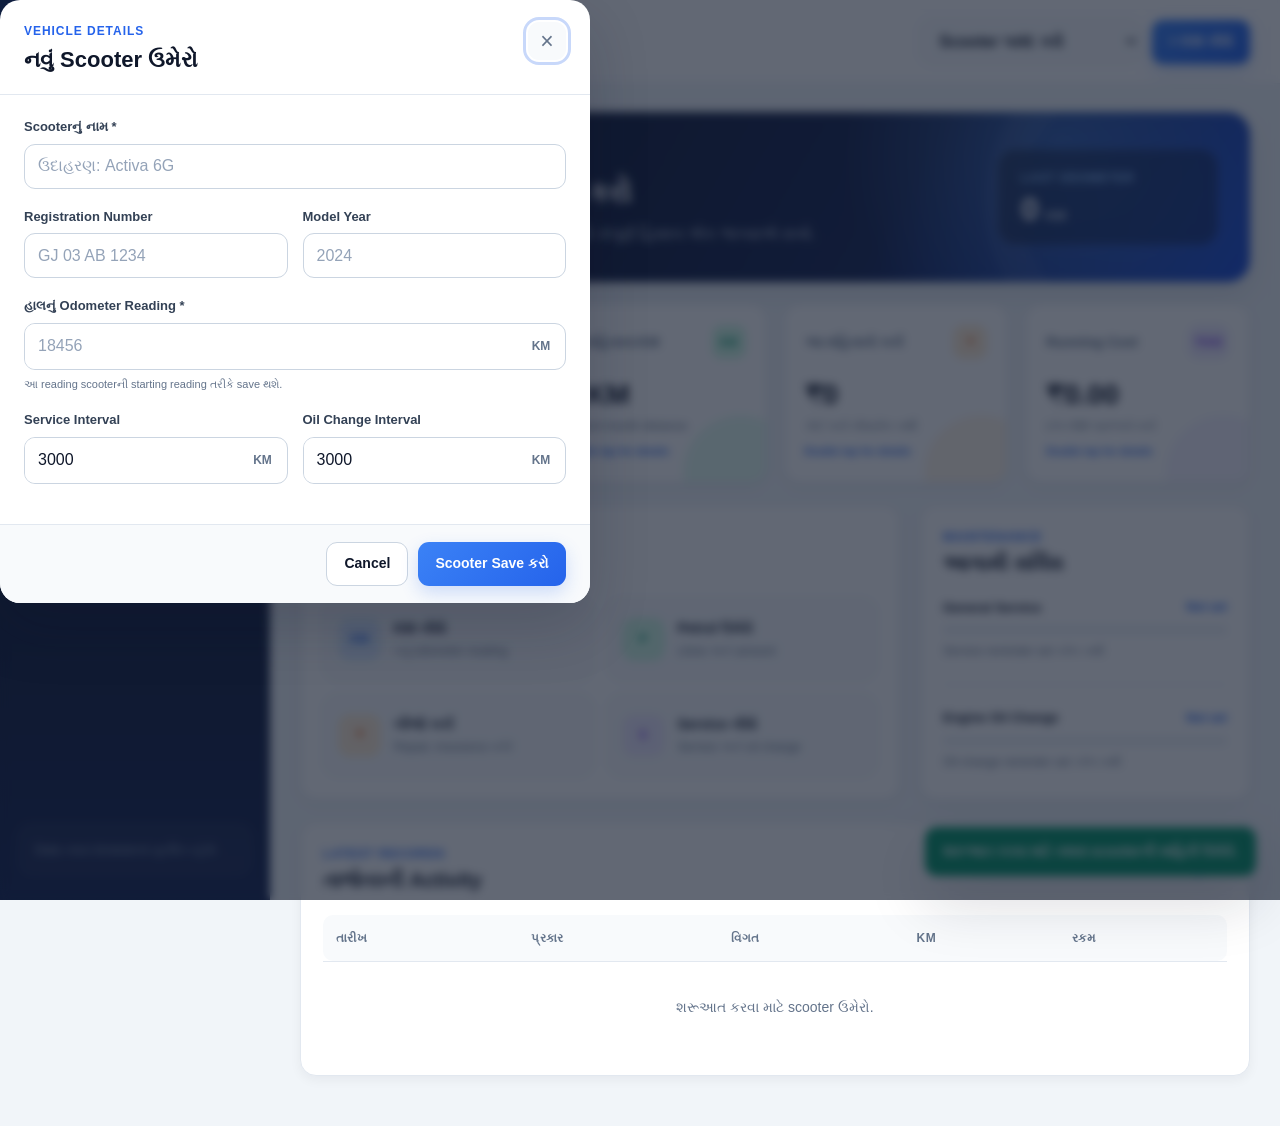
==== commit 86197ac0: "Add dashboard detail popups" ====
--- a/index.html
+++ b/index.html
@@ -11,6 +11,25 @@
     />
 
     <title>Scooter Expense Tracker</title>
+
+    <meta name="theme-color" content="#0f172a" />
+
+    <meta name="mobile-web-app-capable" content="yes" />
+
+    <meta name="apple-mobile-web-app-capable" content="yes" />
+
+    <meta
+      name="apple-mobile-web-app-status-bar-style"
+      content="black-translucent"
+    />
+
+    <meta name="apple-mobile-web-app-title" content="Scooter Tracker" />
+
+    <link rel="manifest" href="./manifest.json" />
+
+    <link rel="icon" type="image/png" sizes="192x192" href="./icon-192.png" />
+
+    <link rel="apple-touch-icon" href="./icon-192.png" />
 
     <link rel="stylesheet" href="style.css" />
   </head>
@@ -140,7 +159,13 @@
 
           <!-- Summary cards -->
           <div class="summary-grid">
-            <article class="summary-card blue-card">
+            <article
+              class="summary-card blue-card interactive-summary-card"
+              data-dashboard-detail="todayKm"
+              role="button"
+              tabindex="0"
+              aria-label="આજના KMની વિગતો જોવા double tap કરો"
+            >
               <div class="card-heading">
                 <span>આજના KM</span>
                 <span class="card-icon">↗</span>
@@ -148,9 +173,16 @@
 
               <strong id="todayKmValue">0 KM</strong>
               <p id="todayRideCount">આજે કોઈ ride નથી</p>
-            </article>
-
-            <article class="summary-card green-card">
+              <span class="tap-hint">Double tap for details</span>
+            </article>
+
+            <article
+              class="summary-card green-card interactive-summary-card"
+              data-dashboard-detail="monthKm"
+              role="button"
+              tabindex="0"
+              aria-label="આ મહિનાના KMની વિગતો જોવા double tap કરો"
+            >
               <div class="card-heading">
                 <span>આ મહિનાના KM</span>
                 <span class="card-icon">KM</span>
@@ -158,9 +190,16 @@
 
               <strong id="monthKmValue">0 KM</strong>
               <p>Current month distance</p>
-            </article>
-
-            <article class="summary-card orange-card">
+              <span class="tap-hint">Double tap for details</span>
+            </article>
+
+            <article
+              class="summary-card orange-card interactive-summary-card"
+              data-dashboard-detail="monthExpense"
+              role="button"
+              tabindex="0"
+              aria-label="આ મહિનાના ખર્ચની વિગતો જોવા double tap કરો"
+            >
               <div class="card-heading">
                 <span>આ મહિનાનો ખર્ચ</span>
                 <span class="card-icon">₹</span>
@@ -168,9 +207,16 @@
 
               <strong id="monthExpenseValue">₹0</strong>
               <p id="monthExpenseCount">કોઈ ખર્ચ નોંધાયેલ નથી</p>
-            </article>
-
-            <article class="summary-card purple-card">
+              <span class="tap-hint">Double tap for details</span>
+            </article>
+
+            <article
+              class="summary-card purple-card interactive-summary-card"
+              data-dashboard-detail="runningCost"
+              role="button"
+              tabindex="0"
+              aria-label="Running Costની વિગતો જોવા double tap કરો"
+            >
               <div class="card-heading">
                 <span>Running Cost</span>
                 <span class="card-icon">₹/KM</span>
@@ -178,6 +224,7 @@
 
               <strong id="costPerKmValue">₹0.00</strong>
               <p>દરેક KM પાછળનો ખર્ચ</p>
+              <span class="tap-hint">Double tap for details</span>
             </article>
           </div>
 
@@ -595,15 +642,35 @@
                 </div>
 
                 <div>
-                  <span>Cost per KM</span>
+                  <span>આ મહિનાનો Cost per KM</span>
                   <strong id="reportCostPerKm">₹0.00</strong>
                 </div>
 
                 <div>
-                  <span>Average Mileage</span>
+                  <span>અત્યાર સુધીનો Overall Cost per KM</span>
+                  <strong id="reportOverallCostPerKm">₹0.00</strong>
+                </div>
+
+                <div>
+                  <span>Overall Average Mileage</span>
                   <strong id="reportMileage">0 KM/L</strong>
                 </div>
               </div>
+
+              <p class="mileage-note cost-per-km-note" id="costPerKmNote">
+                Cost per KM = પસંદ કરેલા મહિનાનો કુલ ખર્ચ ÷ કુલ KM.
+              </p>
+
+              <p
+                class="mileage-note overall-cost-per-km-note"
+                id="overallCostPerKmNote"
+              >
+                Overall Cost per KM = અત્યાર સુધીનો કુલ ખર્ચ ÷ કુલ KM.
+              </p>
+
+              <p class="mileage-note" id="mileageNote">
+                Mileage માટે ઓછામાં ઓછી 2 petrol entries જરૂરી છે.
+              </p>
             </article>
 
             <article class="panel">
@@ -662,6 +729,52 @@
               </div>
             </article>
           </div>
+
+          <article class="panel daily-chart-panel">
+            <div class="panel-header chart-panel-header">
+              <div>
+                <p class="eyebrow">Daily Distance</p>
+                <h3>તારીખ પ્રમાણે ચાલેલા KM</h3>
+                <p>કઈ તારીખે scooter વધુ કે ઓછું ચાલ્યું તે જુઓ.</p>
+              </div>
+            </div>
+
+            <div class="chart-summary" aria-label="Daily distance summary">
+              <div class="chart-summary-card highest-card">
+                <span>સૌથી વધુ ચાલ્યું</span>
+                <strong id="highestKmDay">—</strong>
+              </div>
+
+              <div class="chart-summary-card lowest-card">
+                <span>સૌથી ઓછું ચાલ્યું</span>
+                <strong id="lowestKmDay">—</strong>
+              </div>
+
+              <div class="chart-summary-card">
+                <span>ચાલેલા કુલ દિવસ</span>
+                <strong id="activeRideDays">0 દિવસ</strong>
+              </div>
+            </div>
+
+            <div class="daily-chart-scroll">
+              <div
+                id="dailyKmChart"
+                class="daily-km-chart"
+                role="img"
+                aria-label="તારીખ પ્રમાણે ચાલેલા કિલોમીટરનો ચાર્ટ"
+              >
+                <div class="chart-empty-state">
+                  પસંદ કરેલા મહિનામાં ride entry નથી.
+                </div>
+              </div>
+            </div>
+
+            <div class="chart-legend" aria-hidden="true">
+              <span><i class="legend-dot highest-dot"></i>સૌથી વધુ</span>
+              <span><i class="legend-dot lowest-dot"></i>સૌથી ઓછું</span>
+              <span><i class="legend-dot normal-dot"></i>બીજા દિવસ</span>
+            </div>
+          </article>
         </section>
 
         <!-- Scooters section -->
@@ -1232,6 +1345,39 @@
       </form>
     </dialog>
 
+    <!-- Dashboard summary detail dialog -->
+    <dialog id="dashboardDetailDialog" class="app-dialog dashboard-detail-dialog">
+      <div class="dialog-header">
+        <div>
+          <p class="eyebrow">Dashboard Details</p>
+          <h3 id="dashboardDetailTitle">વિગતો</h3>
+        </div>
+
+        <button
+          type="button"
+          class="dialog-close-button"
+          data-close-dialog="dashboardDetailDialog"
+          aria-label="Close"
+        >
+          ×
+        </button>
+      </div>
+
+      <div class="dialog-body dashboard-detail-body" id="dashboardDetailBody">
+        <div class="detail-empty-state">કોઈ વિગત ઉપલબ્ધ નથી.</div>
+      </div>
+
+      <div class="dialog-footer">
+        <button
+          type="button"
+          class="primary-button"
+          data-close-dialog="dashboardDetailDialog"
+        >
+          Close
+        </button>
+      </div>
+    </dialog>
+
     <!-- Delete confirmation dialog -->
     <dialog id="deleteDialog" class="app-dialog small-dialog">
       <div class="dialog-header">
--- a/style.css
+++ b/style.css
@@ -589,6 +589,17 @@
   box-shadow: var(--shadow-medium);
 }
 
+.interactive-summary-card {
+  cursor: pointer;
+  touch-action: manipulation;
+  user-select: none;
+}
+
+.interactive-summary-card:focus-visible {
+  outline: 3px solid rgba(37, 99, 235, 0.28);
+  outline-offset: 3px;
+}
+
 .summary-card::after {
   position: absolute;
   right: -32px;
@@ -669,6 +680,17 @@
   z-index: 1;
   color: var(--text-secondary);
   font-size: 12px;
+}
+
+.tap-hint {
+  position: relative;
+  z-index: 1;
+  display: inline-block;
+  margin-top: 9px;
+  color: var(--primary);
+  font-size: 10px;
+  font-weight: 800;
+  letter-spacing: 0.02em;
 }
 
 .compact-grid {
@@ -1101,6 +1123,24 @@
   font-size: 15px;
 }
 
+.mileage-note {
+  margin-top: 14px;
+  padding: 12px 14px;
+  border-radius: 12px;
+  color: var(--text-secondary);
+  background: var(--surface-soft);
+  font-size: 12px;
+  line-height: 1.55;
+}
+
+.cost-per-km-note {
+  border-left: 3px solid #3b82f6;
+}
+
+.overall-cost-per-km-note {
+  border-left: 3px solid #8b5cf6;
+}
+
 .expense-breakdown {
   display: grid;
   gap: 25px;
@@ -1119,6 +1159,164 @@
 
 .breakdown-label strong {
   color: var(--text-primary);
+}
+
+.daily-chart-panel {
+  margin-bottom: 22px;
+  overflow: hidden;
+}
+
+.chart-panel-header p:last-child {
+  margin-top: 5px;
+  color: var(--text-secondary);
+  font-size: 13px;
+}
+
+.chart-summary {
+  display: grid;
+  grid-template-columns: repeat(3, minmax(0, 1fr));
+  gap: 12px;
+  margin-bottom: 24px;
+}
+
+.chart-summary-card {
+  padding: 14px;
+  border: 1px solid var(--border);
+  border-radius: 13px;
+  background: var(--surface-soft);
+}
+
+.chart-summary-card span {
+  display: block;
+  margin-bottom: 7px;
+  color: var(--text-secondary);
+  font-size: 12px;
+  font-weight: 700;
+}
+
+.chart-summary-card strong {
+  color: var(--text-primary);
+  font-size: 15px;
+}
+
+.chart-summary-card.highest-card {
+  border-color: rgba(22, 163, 74, 0.25);
+  background: rgba(22, 163, 74, 0.07);
+}
+
+.chart-summary-card.lowest-card {
+  border-color: rgba(234, 88, 12, 0.25);
+  background: rgba(234, 88, 12, 0.07);
+}
+
+.daily-chart-scroll {
+  overflow-x: auto;
+  padding: 8px 2px 10px;
+  scrollbar-width: thin;
+}
+
+.daily-km-chart {
+  min-width: 100%;
+  min-height: 260px;
+  display: flex;
+  align-items: flex-end;
+  gap: 12px;
+  padding: 22px 8px 4px;
+  border-bottom: 1px solid var(--border);
+}
+
+.chart-column {
+  min-width: 48px;
+  flex: 1 0 48px;
+  max-width: 72px;
+  display: grid;
+  grid-template-rows: 22px 185px 24px;
+  align-items: end;
+  gap: 6px;
+  text-align: center;
+}
+
+.chart-value {
+  color: var(--text-secondary);
+  font-size: 11px;
+  font-weight: 700;
+}
+
+.chart-bar-track {
+  width: 24px;
+  height: 100%;
+  display: flex;
+  align-items: flex-end;
+  justify-self: center;
+  border-radius: 8px 8px 3px 3px;
+  background: var(--surface-soft);
+  overflow: hidden;
+}
+
+.chart-bar {
+  width: 100%;
+  min-height: 8px;
+  border-radius: 8px 8px 3px 3px;
+  background: #3b82f6;
+  transition: height 0.35s ease;
+}
+
+.chart-column.highest .chart-bar {
+  background: #16a34a;
+}
+
+.chart-column.lowest .chart-bar {
+  background: #ea580c;
+}
+
+.chart-date {
+  color: var(--text-secondary);
+  font-size: 11px;
+  font-weight: 700;
+  white-space: nowrap;
+}
+
+.chart-empty-state {
+  width: 100%;
+  align-self: center;
+  padding: 35px 16px;
+  color: var(--text-secondary);
+  text-align: center;
+  font-size: 14px;
+}
+
+.chart-legend {
+  display: flex;
+  flex-wrap: wrap;
+  gap: 15px;
+  margin-top: 15px;
+  color: var(--text-secondary);
+  font-size: 12px;
+}
+
+.chart-legend span {
+  display: inline-flex;
+  align-items: center;
+  gap: 6px;
+}
+
+.legend-dot {
+  width: 9px;
+  height: 9px;
+  display: inline-block;
+  border-radius: 50%;
+}
+
+.highest-dot {
+  background: #16a34a;
+}
+
+.lowest-dot {
+  background: #ea580c;
+}
+
+.normal-dot {
+  background: #3b82f6;
 }
 
 /* =====================================================
@@ -1367,6 +1565,105 @@
   padding: 17px 24px;
   border-top: 1px solid var(--border);
   background: var(--surface-soft);
+}
+
+.dashboard-detail-dialog {
+  width: min(650px, calc(100% - 28px));
+}
+
+.dashboard-detail-body {
+  max-height: min(62vh, 560px);
+}
+
+.detail-total-card {
+  display: grid;
+  gap: 5px;
+  margin-bottom: 16px;
+  padding: 17px;
+  border-radius: 14px;
+  color: #ffffff;
+  background: linear-gradient(135deg, #1d4ed8, #4338ca);
+}
+
+.detail-total-card span,
+.detail-total-card small {
+  color: rgba(255, 255, 255, 0.82);
+}
+
+.detail-total-card strong {
+  font-size: 24px;
+}
+
+.detail-entry-list {
+  display: grid;
+  gap: 9px;
+}
+
+.detail-entry {
+  display: flex;
+  align-items: center;
+  justify-content: space-between;
+  gap: 16px;
+  padding: 13px 14px;
+  border: 1px solid var(--border);
+  border-radius: 12px;
+  background: var(--surface-soft);
+}
+
+.detail-entry strong,
+.detail-entry small {
+  display: block;
+}
+
+.detail-entry strong {
+  margin-bottom: 4px;
+  font-size: 13px;
+}
+
+.detail-entry small {
+  color: var(--text-secondary);
+  font-size: 11px;
+  line-height: 1.45;
+}
+
+.detail-entry b {
+  flex-shrink: 0;
+  font-size: 13px;
+}
+
+.detail-breakdown-grid {
+  display: grid;
+  grid-template-columns: repeat(2, minmax(0, 1fr));
+  gap: 10px;
+}
+
+.detail-breakdown-grid > div {
+  padding: 14px;
+  border: 1px solid var(--border);
+  border-radius: 12px;
+  background: var(--surface-soft);
+}
+
+.detail-breakdown-grid span,
+.detail-breakdown-grid strong {
+  display: block;
+}
+
+.detail-breakdown-grid span {
+  margin-bottom: 6px;
+  color: var(--text-secondary);
+  font-size: 11px;
+}
+
+.detail-breakdown-grid strong {
+  font-size: 14px;
+}
+
+.detail-empty-state {
+  padding: 32px 15px;
+  color: var(--text-secondary);
+  text-align: center;
+  font-size: 13px;
 }
 
 /* =====================================================
@@ -1713,6 +2010,18 @@
     grid-template-columns: 1fr;
   }
 
+  .chart-summary {
+    grid-template-columns: 1fr;
+  }
+
+  .daily-km-chart {
+    min-height: 235px;
+  }
+
+  .chart-column {
+    grid-template-rows: 22px 160px 24px;
+  }
+
   .compact-grid {
     grid-template-columns: repeat(2, minmax(0, 1fr));
   }
@@ -1811,6 +2120,10 @@
   }
 
   .compact-grid {
+    grid-template-columns: 1fr;
+  }
+
+  .detail-breakdown-grid {
     grid-template-columns: 1fr;
   }
 
